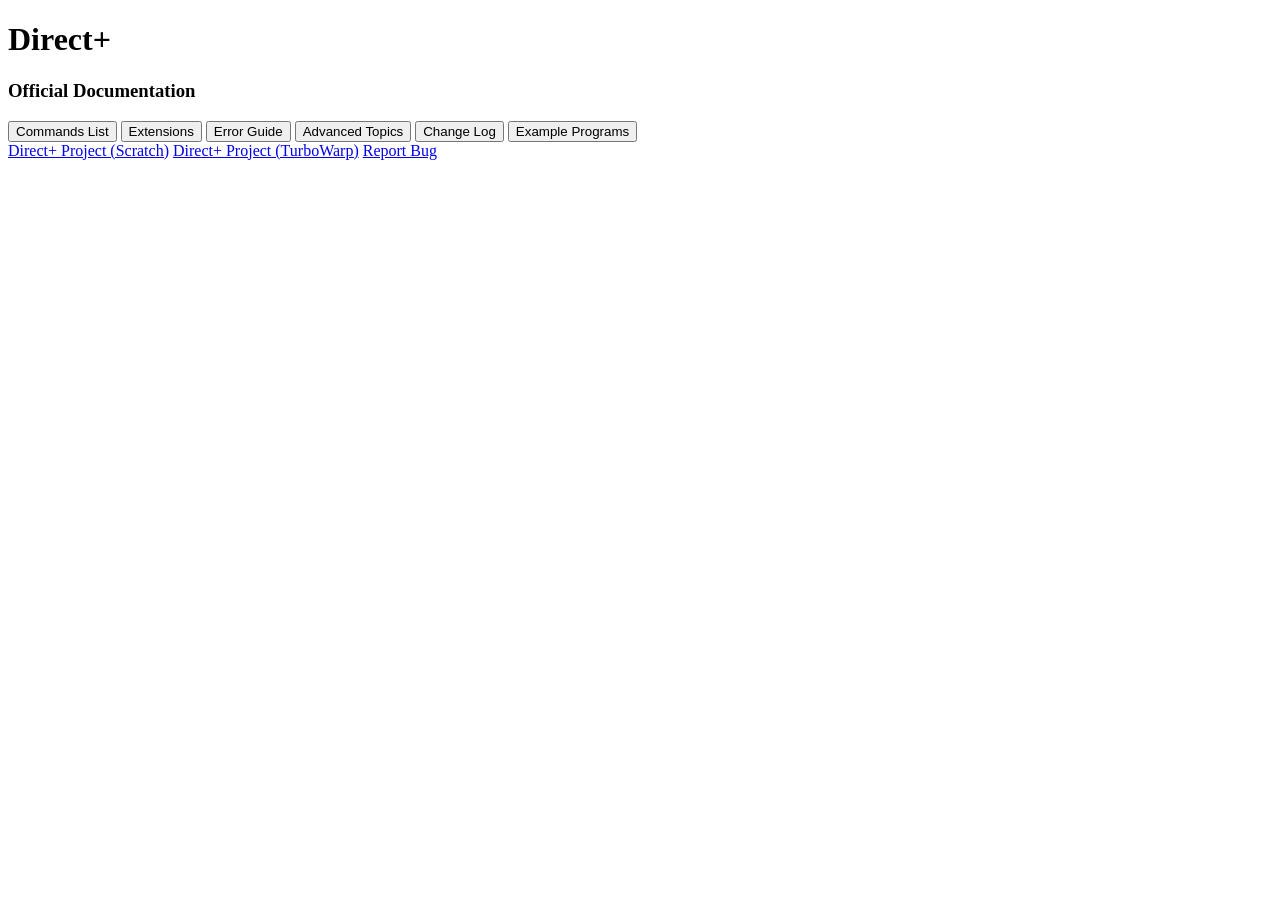
==== docs/index.html @ ebb3248b "Rename index.html to docs/index.html" ====
<!DOCTYPE html>
<html lang="en">
    <head>
        <title>Direct+ Official Documentation</title>
        <meta charset="UTF-8">
        <link rel="stylesheet" href="styles.css">
        <script src="script.js" defer></script>
    </head>
    <body>
        <div class="Landing">
            <div class="Text">
                <div class="Title">
                    <h1>Direct+</h1>
                </div>
                <div class="Explanation">
                    <h3>Official Documentation</h3>
                </div>
                <div class="NavButtons">
                    <button class="CommandsListButton" id="CommandsListButton">Commands List</button>
                    <button class="ExtensionsButton" id="ExtensionsButton">Extensions</button>
                    <button class="ErrorGuideButton" id="ErrorGuideButton">Error Guide</button>
                    <button class="AdvancedTopicsButton" id="AdvancedTopicsButton">Advanced Topics</button>
                    <button class="ChangeLogButton" id="ChangeLogButton">Change Log</button>
                    <button class="ProgramsButton" id="ExamplesButton">Example Programs</button>

                <div class="Footer">
                    <a href="https://scratch.mit.edu/projects/1183429217" class="Link">Direct+ Project (Scratch)</a>
                    <a href="https://turbowarp.org/1183429217" class="Link">Direct+ Project (TurboWarp)</a>
                    <a href="https://github.com/SML365/Docs/issues" class="Link">Report Bug</a>
                </div>
            </div>
        </div>
    </body>
</html>
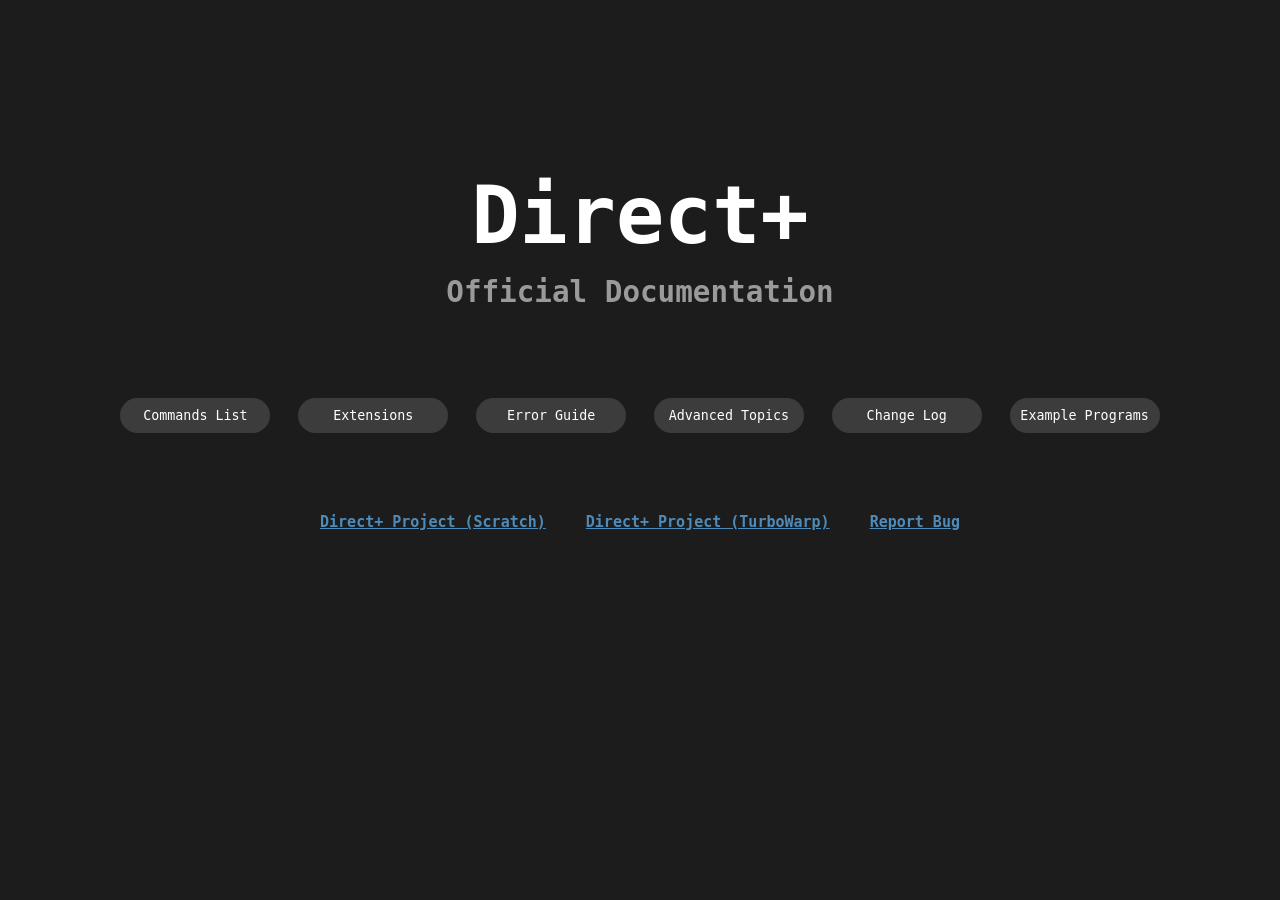
==== commit f5942614: "Updated "index.html" to fix a broken link." ====
--- a/docs/index.html
+++ b/docs/index.html
@@ -26,7 +26,7 @@
                 <div class="Footer">
                     <a href="https://scratch.mit.edu/projects/1183429217" class="Link">Direct+ Project (Scratch)</a>
                     <a href="https://turbowarp.org/1183429217" class="Link">Direct+ Project (TurboWarp)</a>
-                    <a href="https://github.com/SML365/Docs/issues" class="Link">Report Bug</a>
+                    <a href="https://github.com/SML365/directplus/issues" class="Link">Report Bug</a>
                 </div>
             </div>
         </div>
--- a/docs/styles.css
+++ b/docs/styles.css
@@ -0,0 +1,341 @@
+/* SPAN TAGS FOR SYNTAX COLORING */
+
+:root
+{
+    --fs_span: 25px;
+}
+
+.Keyword
+{
+    color: #f4d37b;
+    font-size: var(--fs_span);
+       
+}
+
+.Argument
+{
+    color: #479fe1;
+    font-size: var(--fs_span);  
+}
+
+.String
+{
+    color: #70c501;
+    font-size: var(--fs_span);
+}
+
+.Variable
+{
+    color: #fa32c8;
+    font-size: var(--fs_span);
+}
+
+.Double
+{
+    color: #01bf78;
+    font-size: var(--fs_span);
+}
+
+.Bool
+{
+    color: #9a49ec;
+    font-size: var(--fs_span);
+}
+
+.Label
+{
+    color: #fa5f58;
+    font-size: var(--fs_span);
+}
+
+.Operator
+{
+    color: #fa5f58;
+    font-size: var(--fs_span);
+}
+
+.Terminator
+{
+    color: #f29901;
+    font-size: var(--fs_span);
+}
+
+.Newline
+{
+    color: #f29901;
+    font-size: var(--fs_span);
+}
+
+.Arrow
+{
+    color: #f29901;
+    font-size: var(--fs_span);
+}
+
+.Comment
+{
+    color: #8e8e8e;
+    font-size: var(--fs_span);
+}
+
+.White
+{
+    color: white;
+    font-size: var(--fs_span);
+}
+
+.Gray
+{
+    color: lightgray;
+    font-size: var(--fs_span);
+}
+
+.Explanation
+{
+    color: #9a9a9a;
+    font-size: var(--fs_span);
+}
+
+.CodeBlock
+{
+
+    background: #111;
+    border-left: 4px solid #479fe1;
+    font-family: monospace;
+
+    padding: 10px;
+    border-top-right-radius: 10px;
+    border-bottom-right-radius: 10px;
+
+    margin-bottom: 5px;
+
+    overflow-x: auto;
+    white-space: nowrap;
+}
+
+.Break
+{
+    height: 20px;
+}
+
+.WideBreak
+{
+    height: 50px;
+}
+
+/* GLOBAL CSS */
+body
+{
+    background: #1c1c1c;
+}
+
+.LinkAdvancedTopics
+{
+    color: #9a49ec;
+}
+
+.LinkExtensions
+{
+    color: #70c501;
+}
+
+.LinkErrorGuide
+{
+    color: #fa5f58;
+}
+
+.LinkExamplePrograms
+{
+    color: #01bf78;
+}
+
+.Link
+{
+    color: rgb(79, 139, 185);
+}
+
+.Back
+{
+    color: lightgray;
+    font-size: 20px;
+}
+
+.CommandsList .Text, 
+.AdvancedTopics .Text,
+.ChangeLog .Text,
+.ErrorGuide .Text,
+.ExamplePrograms .Text,
+.Extensions .Text
+{
+    margin: 75px;
+    font-family: monospace;
+}
+
+/* INDEX.HTML CSS */
+
+
+.Landing .Text
+{
+    font-family: monospace;
+
+    display: flex;
+    flex-direction: column;
+    align-items: center;
+    justify-content: center;
+    height: 80vh;
+}
+
+.Landing .Text .Title
+{
+    color: white;
+    font-size: 40px ;
+}
+
+.Landing .Text .Explanation
+{
+    position: relative;
+    bottom: 70px;
+}
+
+.Landing .Text .NavButtons
+{
+    position: relative;
+    bottom: 20px;
+}
+
+.Landing .Text .NavButtons .CommandsListButton, .Landing .Text .NavButtons .ExtensionsButton, .Landing .Text .NavButtons .ErrorGuideButton, .Landing .Text .NavButtons .AdvancedTopicsButton, .Landing .Text .NavButtons .ChangeLogButton, .Landing .Text .NavButtons .ProgramsButton
+{
+    background-color: #3c3c3c;
+    padding: 10px;
+    border: none;
+    border-radius: 20px;
+    
+    color: white;
+    font-family: inherit;
+    
+    width: 150px;
+    margin: 10px;
+
+    transition: background-color 0.25s ease;
+}
+
+.Landing .Text .NavButtons .CommandsListButton:hover
+{
+    background-color: #479fe1;
+    cursor: pointer;
+}
+
+
+.Landing .Text .NavButtons .ExtensionsButton:hover
+{
+    background-color: #70c501;
+    cursor: pointer;
+}
+
+.Landing .Text .NavButtons .ErrorGuideButton:hover
+{
+    background-color: #fa5f58;
+    cursor: pointer;
+}
+
+.Landing .Text .NavButtons .AdvancedTopicsButton:hover
+{
+    background-color: #9a49ec;
+    cursor: pointer;
+}
+
+.Landing .Text .NavButtons .ChangeLogButton:hover
+{
+    background-color: #f29901;
+    cursor: pointer;
+}
+
+.Landing .Text .NavButtons .ProgramsButton:hover
+{
+    background-color: #01bf78;
+    cursor: pointer;
+}
+
+/* COMMANDSLIST.HTML CSS */
+
+.CommandsList .Text .Title
+{
+    color: #479fe1;
+    font-size: 25px;
+}
+
+/* ADVANCEDTOPICS.HTML CSS */
+
+.AdvancedTopics .Text .Title
+{
+    color: #9a49ec;
+    font-size: 25px;
+}
+
+/* EXTENSIONS.HTML CSS */
+
+.Extensions .Text .Title
+{
+    color: #70c501;
+    font-size: 25px;
+}
+
+/* ERRORGUIDE.HTML CSS */
+
+.ErrorGuide .Text .Title
+{
+    color: #fa5f58;
+    font-size: 25px;
+}
+
+/* EXAMPLEPROGRAMS.HTML CSS */
+
+.ExamplePrograms .Text .Title
+{
+    color: #01bf78;
+    font-size: 25px;
+}
+
+/* CHANGELOG.HTML CSS */
+
+.ChangeLog .Text .Title
+{
+    color: #f29901;
+    font-size: 25px;
+}
+
+.ChangeLog .Text .Gray
+{
+    font-size: 10px;
+}
+
+/* OTHER CSS THINGS */
+.Warning
+{
+    background-color: lightcoral;
+    height: 30px;
+    border-radius: 10px;
+    padding: 20px;
+    font-size: 15px;
+    color: white;
+    display: flex;
+    align-items: center;
+    position: absolute;
+    top: 100px;
+}
+
+.Footer
+{
+    font-size: 15px;
+    margin: 30px;
+    font-family: monospace;
+    display: flex;
+    justify-content: center;
+    padding: 20px;
+}
+
+.Footer a
+{
+    padding: 20px;
+    font-weight: bold;
+}
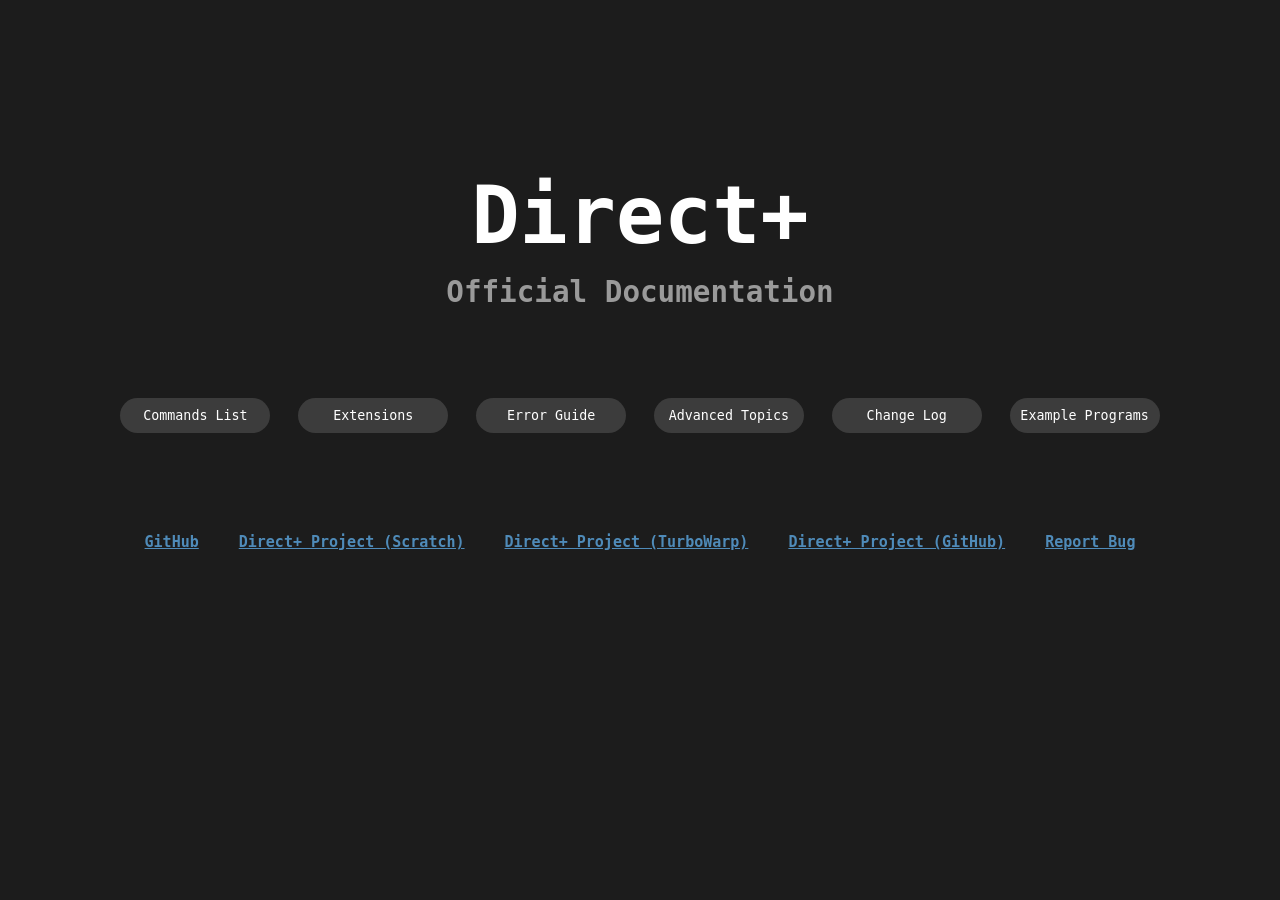
==== commit 84cdfd19: "Updated "index.html" to add a link to the GitHub repo." ====
--- a/docs/index.html
+++ b/docs/index.html
@@ -22,10 +22,12 @@
                     <button class="AdvancedTopicsButton" id="AdvancedTopicsButton">Advanced Topics</button>
                     <button class="ChangeLogButton" id="ChangeLogButton">Change Log</button>
                     <button class="ProgramsButton" id="ExamplesButton">Example Programs</button>
-
+                </div>
                 <div class="Footer">
+                    <a href="https://github.com/SML365" class="Link">GitHub</a>
                     <a href="https://scratch.mit.edu/projects/1183429217" class="Link">Direct+ Project (Scratch)</a>
                     <a href="https://turbowarp.org/1183429217" class="Link">Direct+ Project (TurboWarp)</a>
+                    <a href="https://github.com/SML365/directplus" class="Link">Direct+ Project (GitHub)</a>
                     <a href="https://github.com/SML365/directplus/issues" class="Link">Report Bug</a>
                 </div>
             </div>
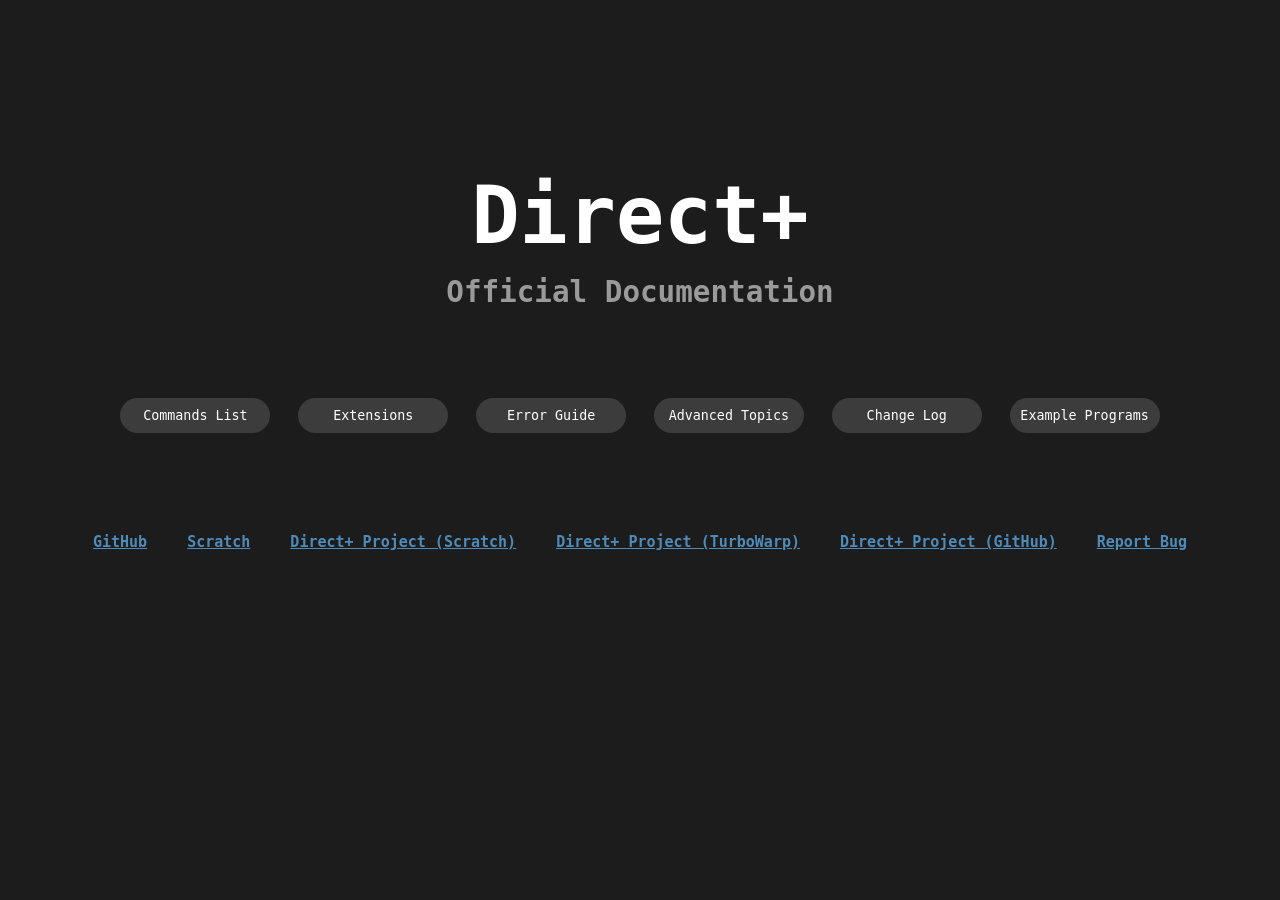
==== commit 01c7b5eb: "Updated "index.html" to add another link." ====
--- a/docs/index.html
+++ b/docs/index.html
@@ -25,6 +25,7 @@
                 </div>
                 <div class="Footer">
                     <a href="https://github.com/SML365" class="Link">GitHub</a>
+                    <a href="https://scratch.mit.edu/users/SML365" class="Link">Scratch</a>
                     <a href="https://scratch.mit.edu/projects/1183429217" class="Link">Direct+ Project (Scratch)</a>
                     <a href="https://turbowarp.org/1183429217" class="Link">Direct+ Project (TurboWarp)</a>
                     <a href="https://github.com/SML365/directplus" class="Link">Direct+ Project (GitHub)</a>
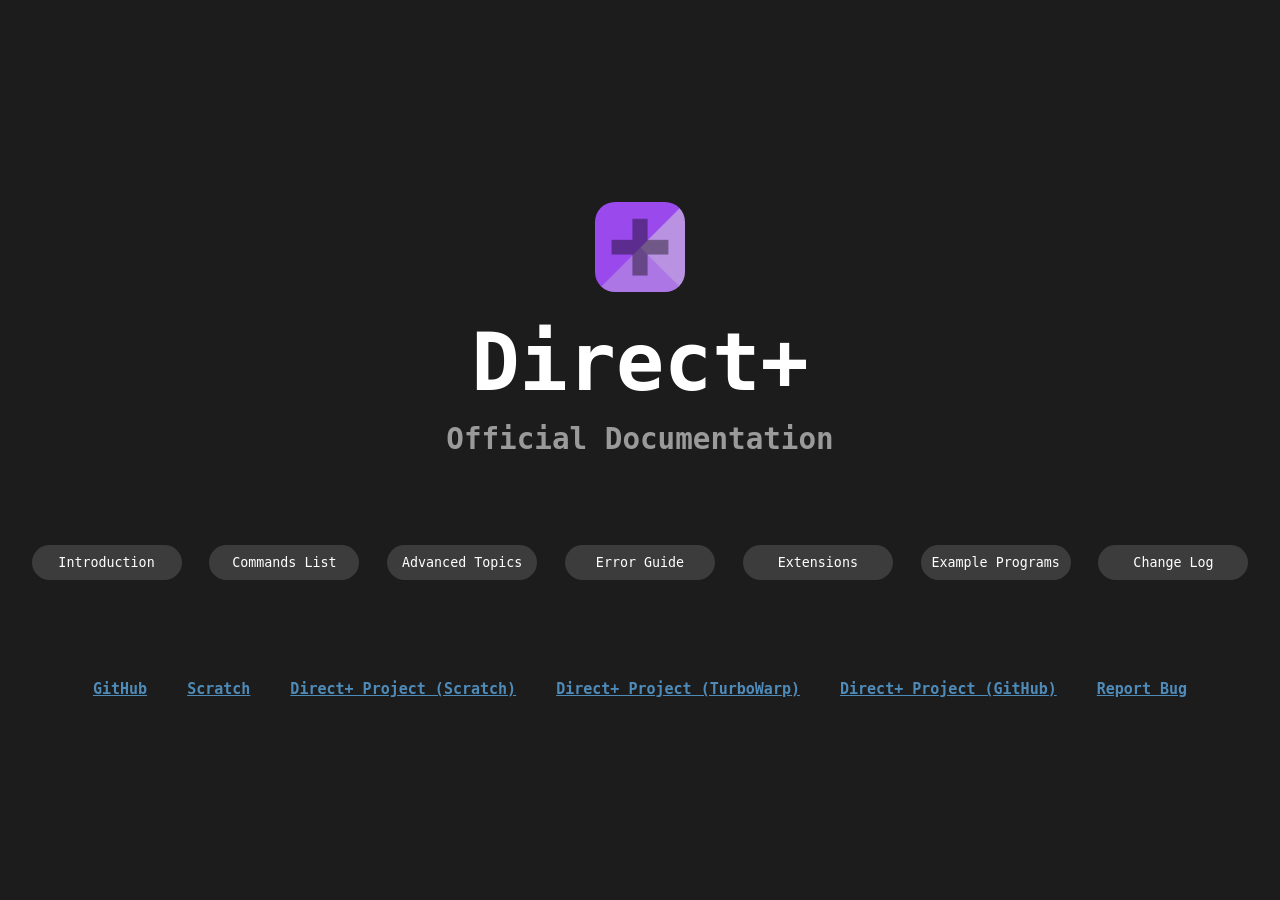
==== commit 08f46d35: "Added a favicon and and logo." ====
--- a/docs/index.html
+++ b/docs/index.html
@@ -4,28 +4,33 @@
         <title>Direct+ Official Documentation</title>
         <meta charset="UTF-8">
         <link rel="stylesheet" href="styles.css">
+        <link rel="icon" type="image/x-icon" href="images/favicon.ico">
         <script src="script.js" defer></script>
     </head>
     <body>
         <div class="Landing">
             <div class="Text">
                 <div class="Title">
+                    <img src="images/logo.png" alt="Direct+ Logo" class="Logo">
                     <h1>Direct+</h1>
                 </div>
-                <div class="Explanation">
-                    <h3>Official Documentation</h3>
+                <div class="TitleContainer">
+                    <div class="Explanation">
+                        <h3>Official Documentation</h3>
+                    </div>
                 </div>
                 <div class="NavButtons">
+                    <button class="IntroductionButton" id="IntroductionButton">Introduction</button>
                     <button class="CommandsListButton" id="CommandsListButton">Commands List</button>
+                    <button class="AdvancedTopicsButton" id="AdvancedTopicsButton">Advanced Topics</button>
+                    <button class="ErrorGuideButton" id="ErrorGuideButton">Error Guide</button>
                     <button class="ExtensionsButton" id="ExtensionsButton">Extensions</button>
-                    <button class="ErrorGuideButton" id="ErrorGuideButton">Error Guide</button>
-                    <button class="AdvancedTopicsButton" id="AdvancedTopicsButton">Advanced Topics</button>
+                    <button class="ProgramsButton" id="ExamplesButton">Example Programs</button>
                     <button class="ChangeLogButton" id="ChangeLogButton">Change Log</button>
-                    <button class="ProgramsButton" id="ExamplesButton">Example Programs</button>
                 </div>
                 <div class="Footer">
                     <a href="https://github.com/SML365" class="Link">GitHub</a>
-                    <a href="https://scratch.mit.edu/users/SML365" class="Link">Scratch</a>
+                    <a href="https://scratch.mit.edu/users/SML_365" class="Link">Scratch</a>
                     <a href="https://scratch.mit.edu/projects/1183429217" class="Link">Direct+ Project (Scratch)</a>
                     <a href="https://turbowarp.org/1183429217" class="Link">Direct+ Project (TurboWarp)</a>
                     <a href="https://github.com/SML365/directplus" class="Link">Direct+ Project (GitHub)</a>
--- a/docs/styles.css
+++ b/docs/styles.css
@@ -129,6 +129,16 @@
     background: #1c1c1c;
 }
 
+.LinkIntroduction
+{
+    color: #fa32c8;
+}
+
+.LinkCommandsList
+{
+    color: #479fe1;
+}
+
 .LinkAdvancedTopics
 {
     color: #9a49ec;
@@ -147,6 +157,11 @@
 .LinkExamplePrograms
 {
     color: #01bf78;
+}
+
+.LinkChangeLog
+{
+    color: #f29901;
 }
 
 .Link
@@ -160,6 +175,7 @@
     font-size: 20px;
 }
 
+.Introduction .Text,
 .CommandsList .Text, 
 .AdvancedTopics .Text,
 .ChangeLog .Text,
@@ -173,6 +189,11 @@
 
 /* INDEX.HTML CSS */
 
+.Landing
+{
+    margin-top: 100px;
+}
+
 
 .Landing .Text
 {
@@ -188,7 +209,11 @@
 .Landing .Text .Title
 {
     color: white;
-    font-size: 40px ;
+    font-size: 40px;
+
+    display: flex;
+    flex-direction: column;
+    align-items: center;
 }
 
 .Landing .Text .Explanation
@@ -203,7 +228,7 @@
     bottom: 20px;
 }
 
-.Landing .Text .NavButtons .CommandsListButton, .Landing .Text .NavButtons .ExtensionsButton, .Landing .Text .NavButtons .ErrorGuideButton, .Landing .Text .NavButtons .AdvancedTopicsButton, .Landing .Text .NavButtons .ChangeLogButton, .Landing .Text .NavButtons .ProgramsButton
+.Landing .Text .NavButtons .IntroductionButton, .Landing .Text .NavButtons .CommandsListButton, .Landing .Text .NavButtons .ExtensionsButton, .Landing .Text .NavButtons .ErrorGuideButton, .Landing .Text .NavButtons .AdvancedTopicsButton, .Landing .Text .NavButtons .ChangeLogButton, .Landing .Text .NavButtons .ProgramsButton
 {
     background-color: #3c3c3c;
     padding: 10px;
@@ -219,6 +244,12 @@
     transition: background-color 0.25s ease;
 }
 
+.Landing .Text .NavButtons .IntroductionButton:hover
+{
+    background-color: #fa32c8;;
+    cursor: pointer;
+}
+
 .Landing .Text .NavButtons .CommandsListButton:hover
 {
     background-color: #479fe1;
@@ -254,6 +285,14 @@
 {
     background-color: #01bf78;
     cursor: pointer;
+}
+
+/* INTRODUCTION.HTML CSS */
+
+.Introduction .Text .Title
+{
+    color: #fa32c8;
+    font-size: 25px;
 }
 
 /* COMMANDSLIST.HTML CSS */
@@ -339,3 +378,12 @@
     padding: 20px;
     font-weight: bold;
 }
+
+.Logo {
+    position: relative;
+    top: 50px;
+    width: 90px;
+    height: auto;
+    margin-bottom: 20px;
+    border-radius: 20px;
+}
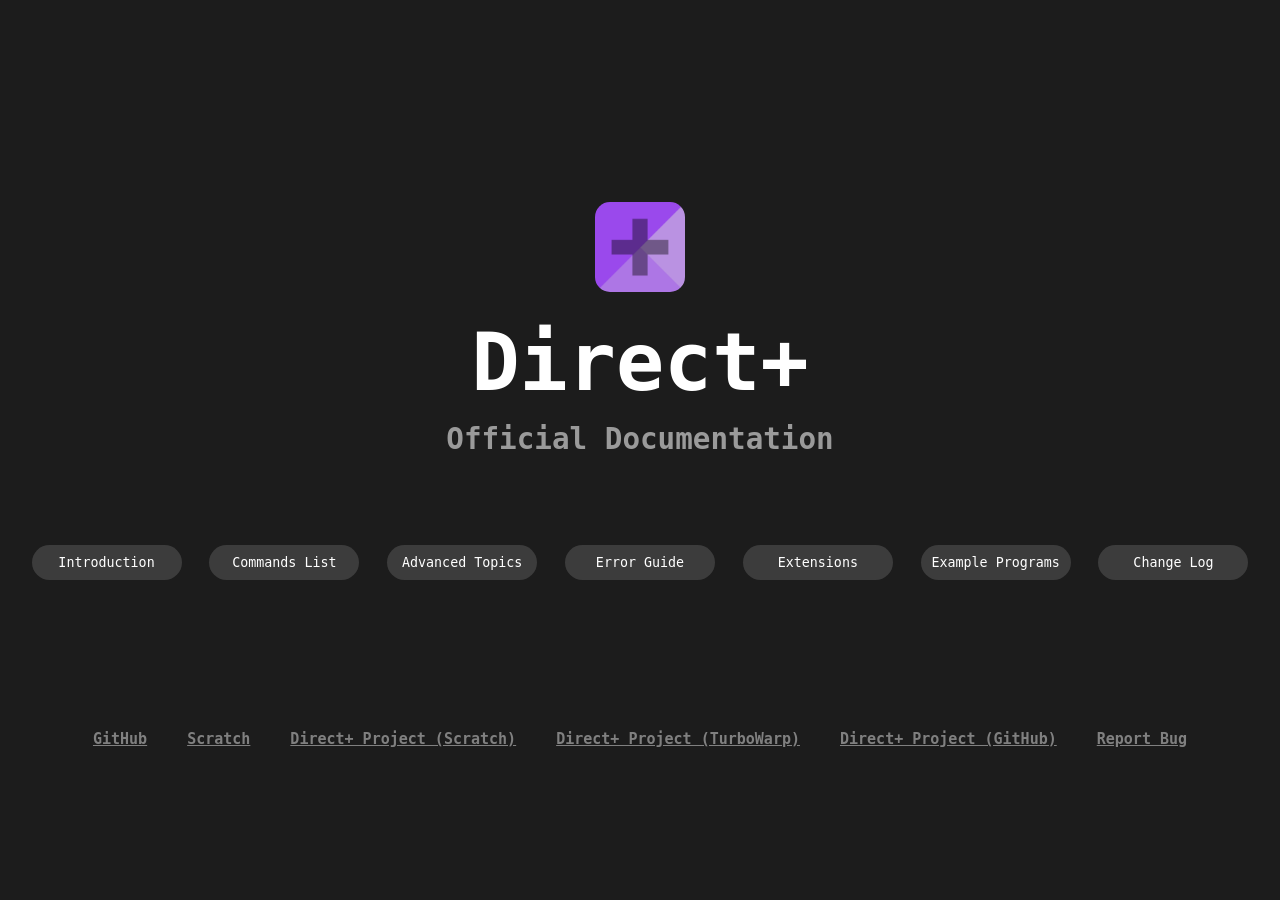
==== commit 8002956a: "Updated "styles.css" to make the links on the landing page gray instead of blue." ====
--- a/docs/index.html
+++ b/docs/index.html
@@ -10,8 +10,8 @@
     <body>
         <div class="Landing">
             <div class="Text">
+                <img src="images/logo.png" alt="Direct+ Logo" class="Logo">
                 <div class="Title">
-                    <img src="images/logo.png" alt="Direct+ Logo" class="Logo">
                     <h1>Direct+</h1>
                 </div>
                 <div class="TitleContainer">
@@ -29,12 +29,12 @@
                     <button class="ChangeLogButton" id="ChangeLogButton">Change Log</button>
                 </div>
                 <div class="Footer">
-                    <a href="https://github.com/SML365" class="Link">GitHub</a>
-                    <a href="https://scratch.mit.edu/users/SML_365" class="Link">Scratch</a>
-                    <a href="https://scratch.mit.edu/projects/1183429217" class="Link">Direct+ Project (Scratch)</a>
-                    <a href="https://turbowarp.org/1183429217" class="Link">Direct+ Project (TurboWarp)</a>
-                    <a href="https://github.com/SML365/directplus" class="Link">Direct+ Project (GitHub)</a>
-                    <a href="https://github.com/SML365/directplus/issues" class="Link">Report Bug</a>
+                    <a href="https://github.com/SML365" class="LinkGray">GitHub</a>
+                    <a href="https://scratch.mit.edu/users/SML_365" class="LinkGray">Scratch</a>
+                    <a href="https://scratch.mit.edu/projects/1183429217" class="LinkGray">Direct+ Project (Scratch)</a>
+                    <a href="https://turbowarp.org/1183429217" class="LinkGray">Direct+ Project (TurboWarp)</a>
+                    <a href="https://github.com/SML365/directplus" class="LinkGray">Direct+ Project (GitHub)</a>
+                    <a href="https://github.com/SML365/directplus/issues" class="LinkGray">Report Bug</a>
                 </div>
             </div>
         </div>
--- a/docs/styles.css
+++ b/docs/styles.css
@@ -162,6 +162,11 @@
 .LinkChangeLog
 {
     color: #f29901;
+}
+
+.LinkGray
+{
+    color: gray;
 }
 
 .Link
@@ -345,7 +350,7 @@
 
 .ChangeLog .Text .Gray
 {
-    font-size: 10px;
+    font-size: 15px;
 }
 
 /* OTHER CSS THINGS */
@@ -371,6 +376,9 @@
     display: flex;
     justify-content: center;
     padding: 20px;
+
+    position: relative;
+    top: 50px;
 }
 
 .Footer a
@@ -383,7 +391,13 @@
     position: relative;
     top: 50px;
     width: 90px;
-    height: auto;
+    height: 90px;
     margin-bottom: 20px;
-    border-radius: 20px;
+    border-radius: 15px;
+}
+
+pre {
+    white-space: pre-wrap;
+    overflow-wrap: break-word;
+    max-width: 100%;
 }
